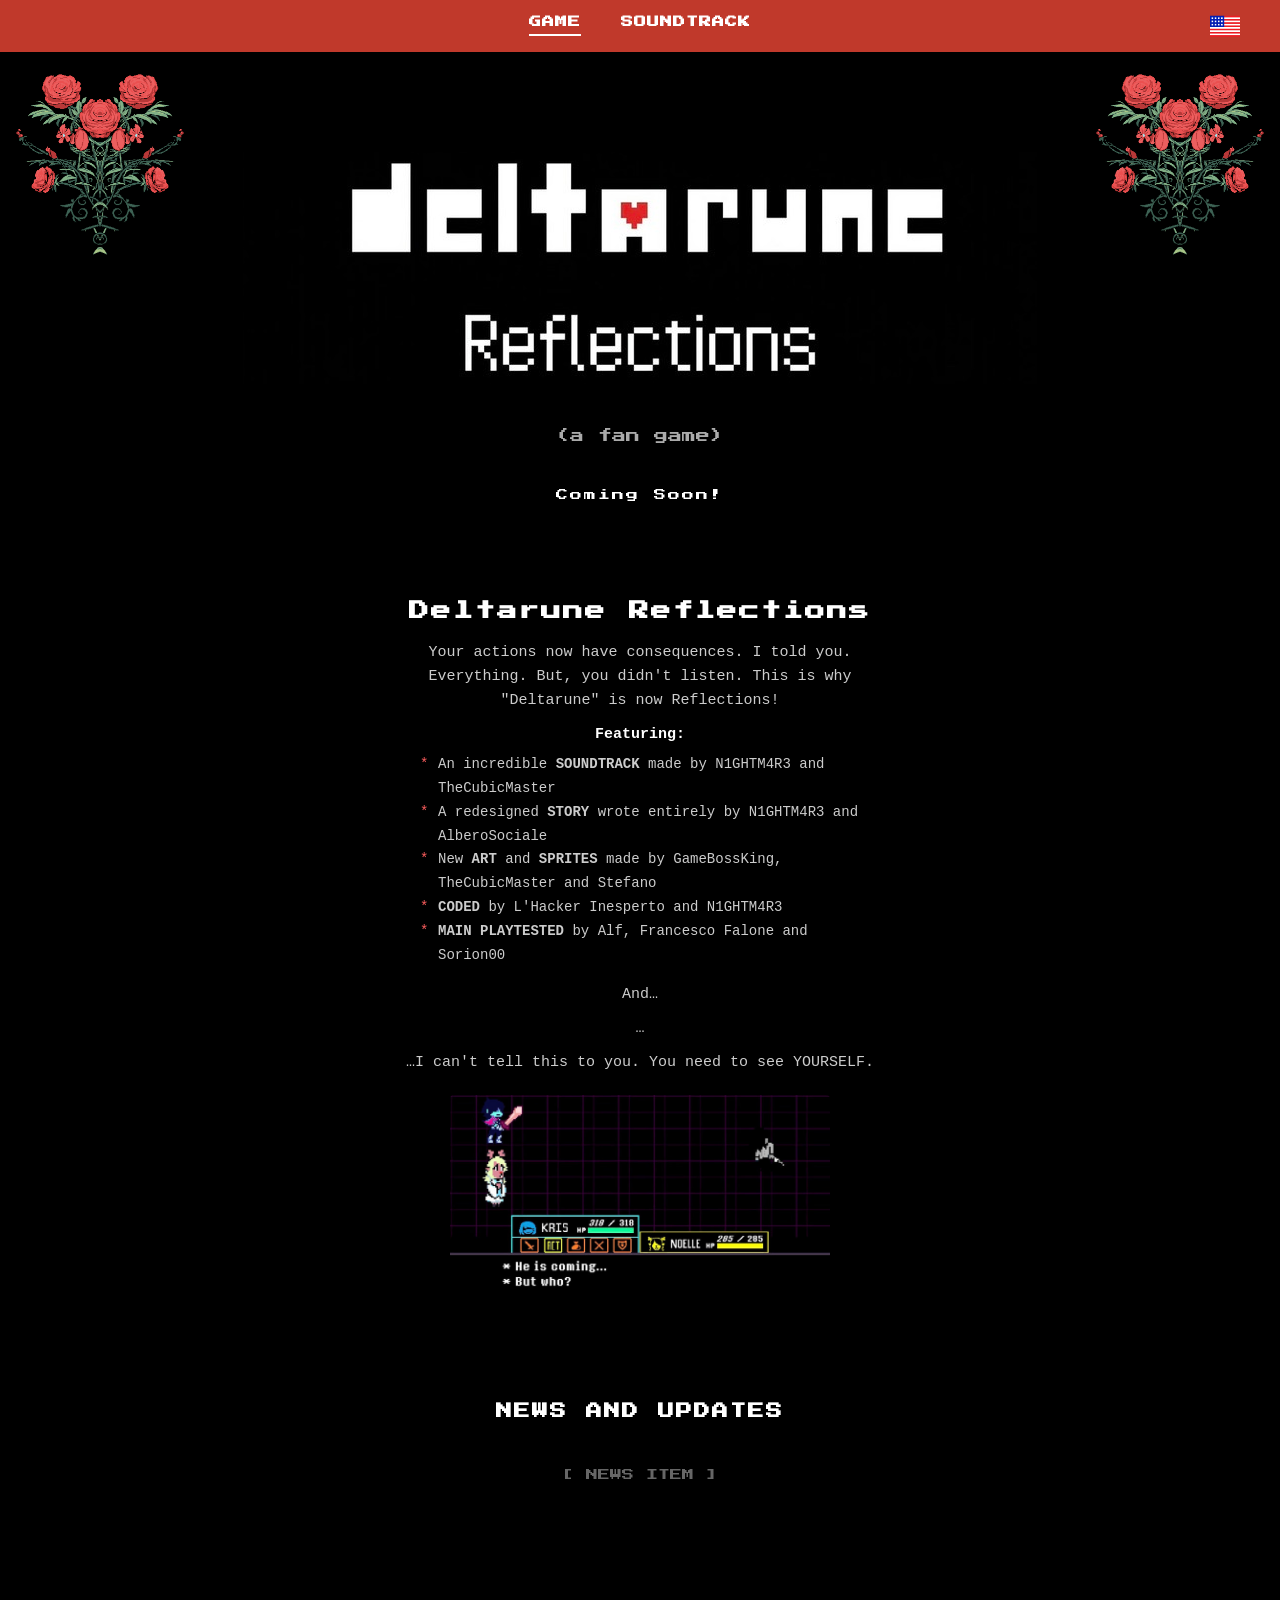
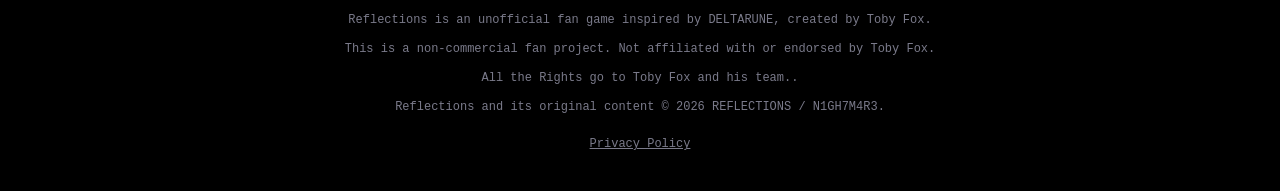
==== index.html @ c9e6603f "It's working i hope" ====
<!DOCTYPE html>
<html lang="en">
<head>
  <meta charset="UTF-8">
  <meta name="viewport" content="width=device-width, initial-scale=1.0">
  <title>Deltarune Reflections - a DELTARUNE fan game</title>

  <link rel="icon" type="image/jpeg" href="Originals/logo.jpeg">

  <link rel="preconnect" href="https://fonts.googleapis.com">
  <link rel="preconnect" href="https://fonts.gstatic.com" crossorigin>
  <link href="https://fonts.googleapis.com/css2?family=Press+Start+2P&display=swap" rel="stylesheet">

  <link rel="stylesheet" href="style.css">
</head>
<body>
  <script>
    window.location.href = "Deltarune Ref/index.html";
  </script>

</body>
</html>
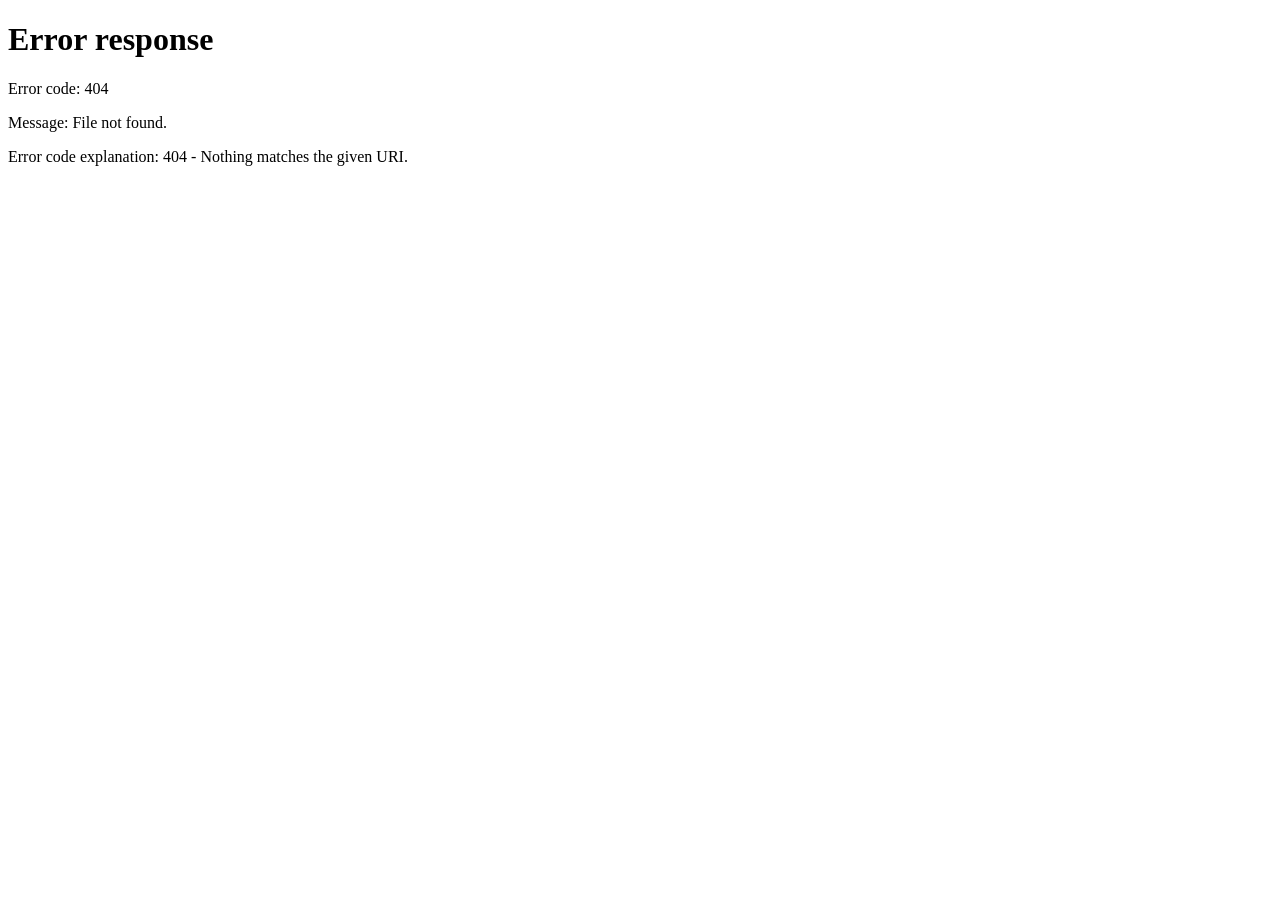
==== commit 99b7bf49: "aaaa" ====
--- a/index.html
+++ b/index.html
@@ -1,22 +1,11 @@
 <!DOCTYPE html>
-<html lang="en">
+<html lang="it">
 <head>
-  <meta charset="UTF-8">
-  <meta name="viewport" content="width=device-width, initial-scale=1.0">
-  <title>Deltarune Reflections - a DELTARUNE fan game</title>
-
-  <link rel="icon" type="image/jpeg" href="Originals/logo.jpeg">
-
-  <link rel="preconnect" href="https://fonts.googleapis.com">
-  <link rel="preconnect" href="https://fonts.gstatic.com" crossorigin>
-  <link href="https://fonts.googleapis.com/css2?family=Press+Start+2P&display=swap" rel="stylesheet">
-
-  <link rel="stylesheet" href="style.css">
+    <meta charset="UTF-8">
+    <meta http-equiv="refresh" content="0; url=Deltarune-reflections/index.html">
+    <title>Reindirizzamento in corso...</title>
 </head>
 <body>
-  <script>
-    window.location.href = "Deltarune Ref/index.html";
-  </script>
-
+    <p>Se non vieni reindirizzato automaticamente, <a href="Deltarune-reflections/index.html">clicca qui</a>.</p>
 </body>
-</html>
+</html>
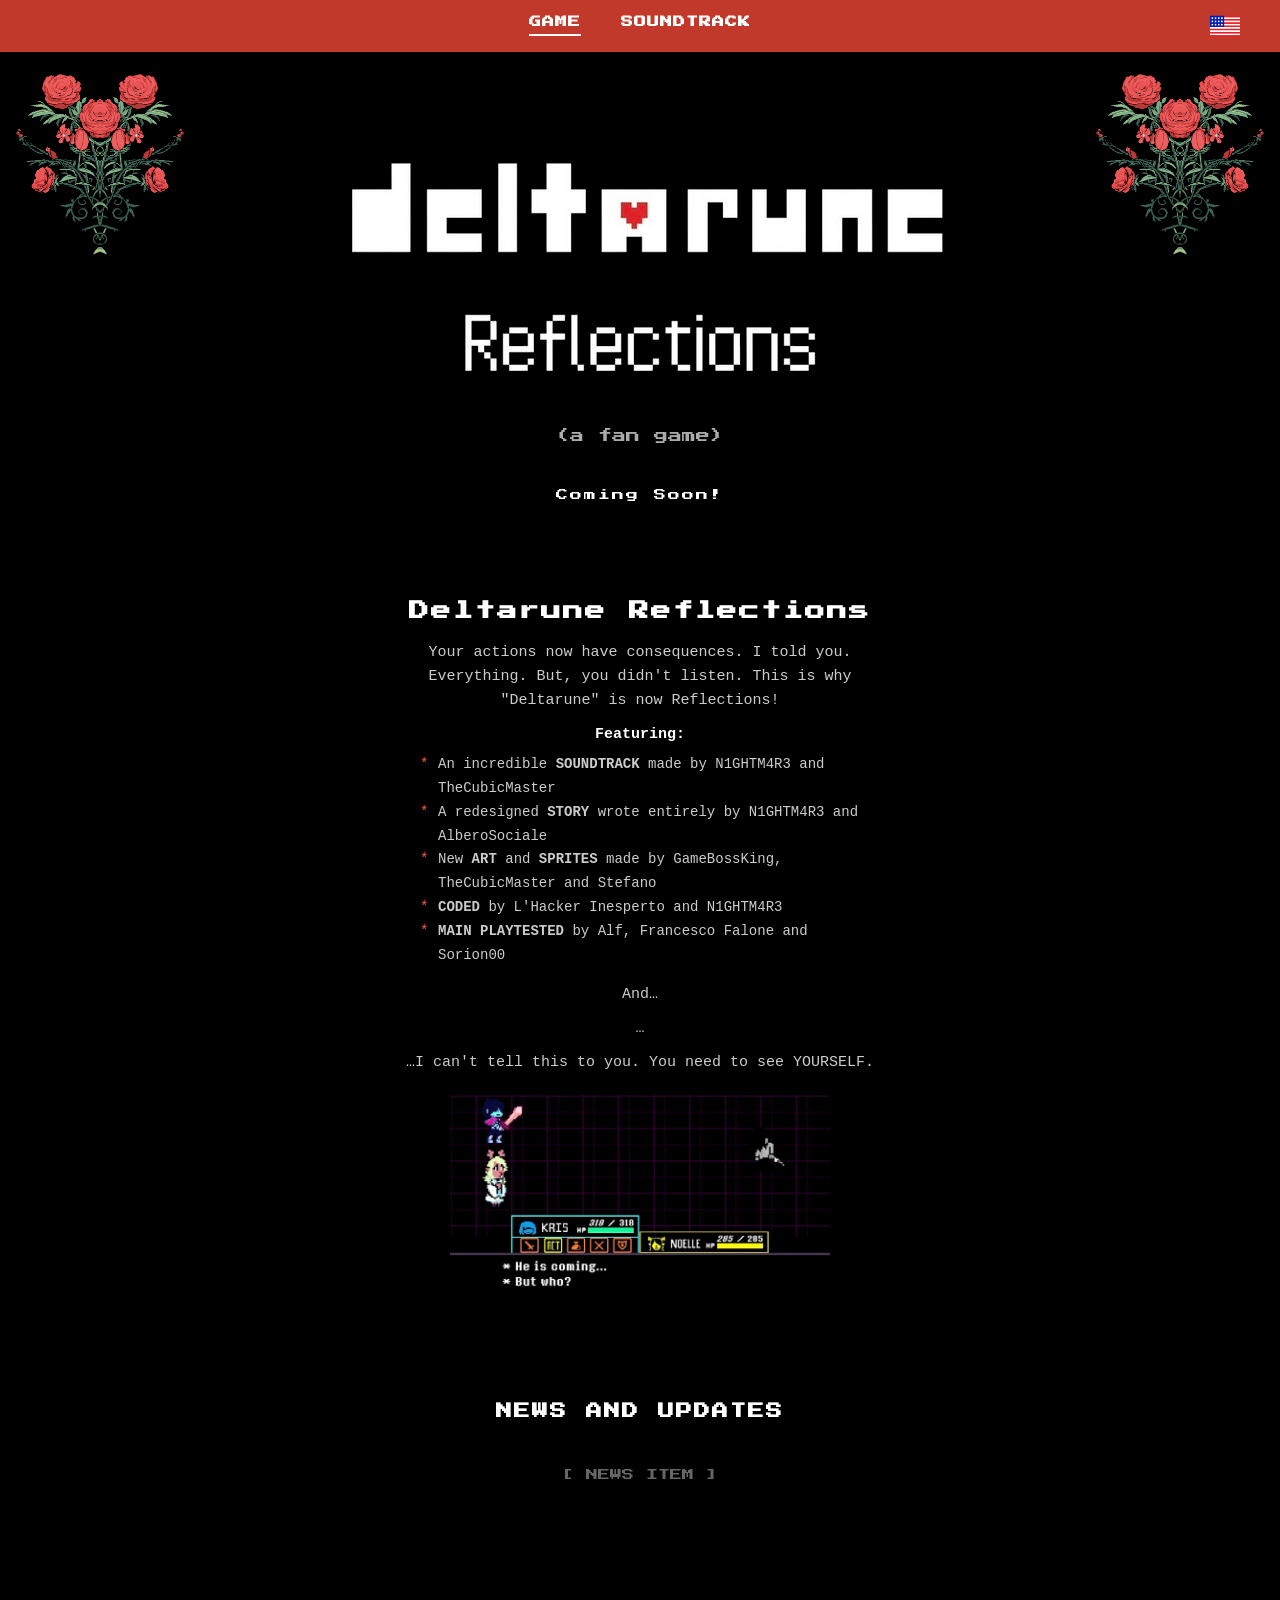
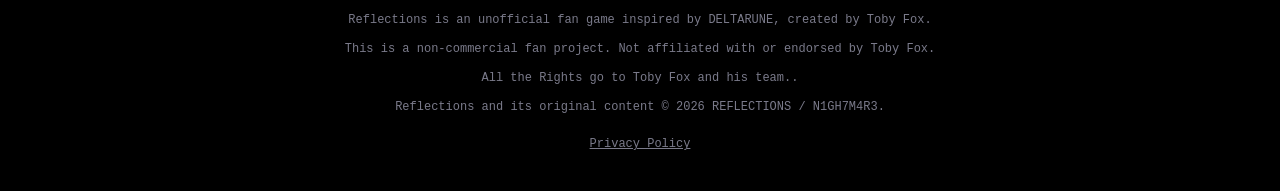
==== commit 16162e02: "MobileSupport" ====
--- a/index.html
+++ b/index.html
@@ -1,11 +1,22 @@
 <!DOCTYPE html>
-<html lang="it">
+<html lang="en">
 <head>
-    <meta charset="UTF-8">
-    <meta http-equiv="refresh" content="0; url=Deltarune-reflections/index.html">
-    <title>Reindirizzamento in corso...</title>
+  <meta charset="UTF-8">
+  <meta name="viewport" content="width=device-width, initial-scale=1.0">
+  <title>Deltarune Reflections - a DELTARUNE fan game</title>
+
+  <link rel="icon" type="image/jpeg" href="Originals/logo.jpeg">
+
+  <link rel="preconnect" href="https://fonts.googleapis.com">
+  <link rel="preconnect" href="https://fonts.gstatic.com" crossorigin>
+  <link href="https://fonts.googleapis.com/css2?family=Press+Start+2P&display=swap" rel="stylesheet">
+
+  <link rel="stylesheet" href="style.css">
 </head>
 <body>
-    <p>Se non vieni reindirizzato automaticamente, <a href="Deltarune-reflections/index.html">clicca qui</a>.</p>
+  <script>
+    window.location.href = "Deltarune Ref/index.html";
+  </script>
+
 </body>
-</html>+</html>
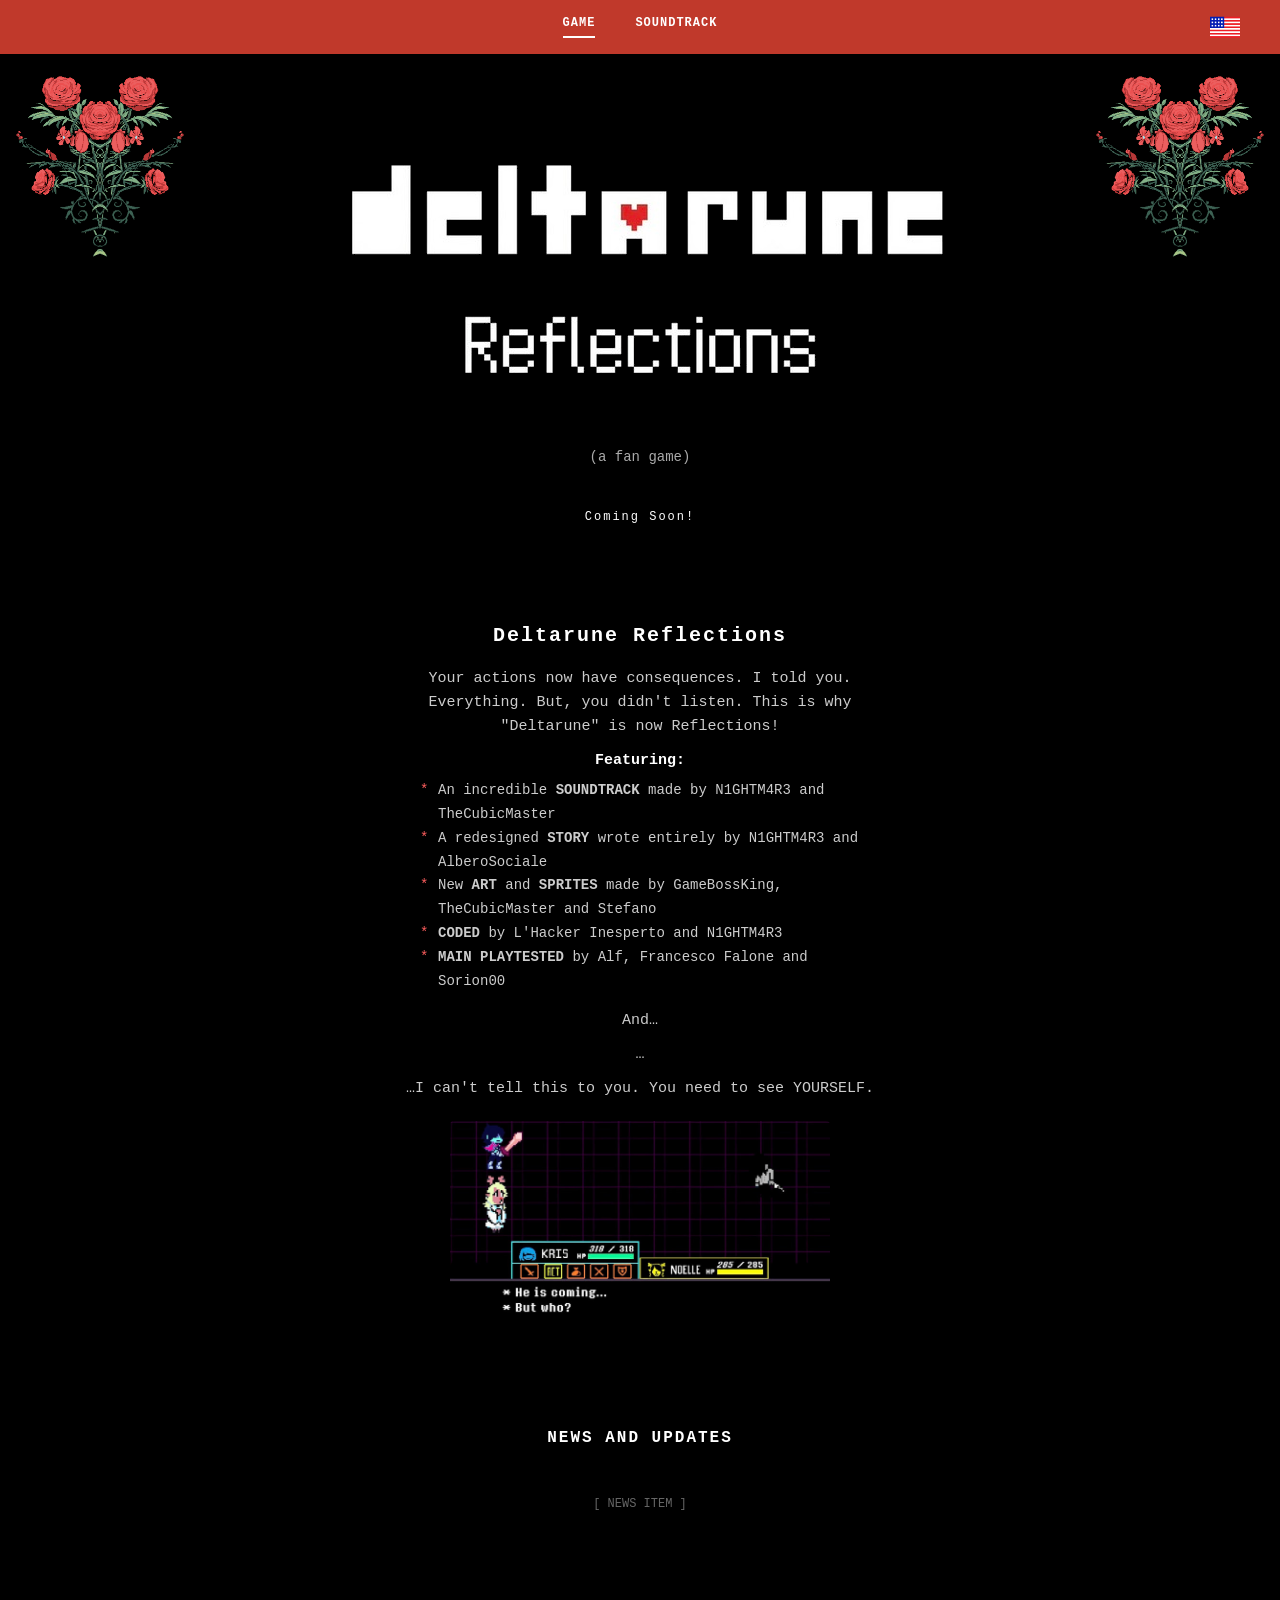
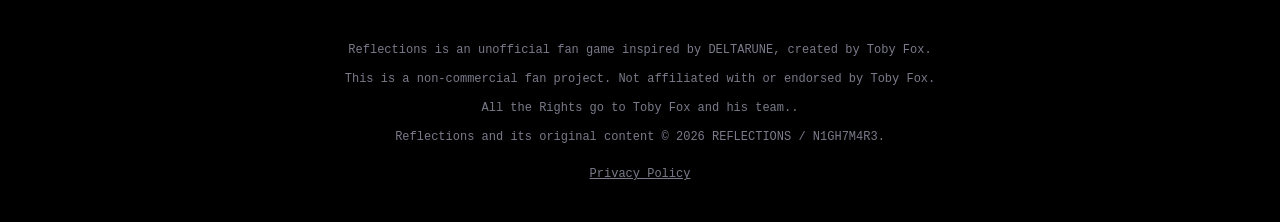
==== commit 0ef55b23: "Update index.html" ====
--- a/index.html
+++ b/index.html
@@ -15,7 +15,7 @@
 </head>
 <body>
   <script>
-    window.location.href = "Deltarune Ref/index.html";
+    window.location.href = "https://dreflections.github.io/Deltarune%20Ref/index.html";
   </script>
 
 </body>
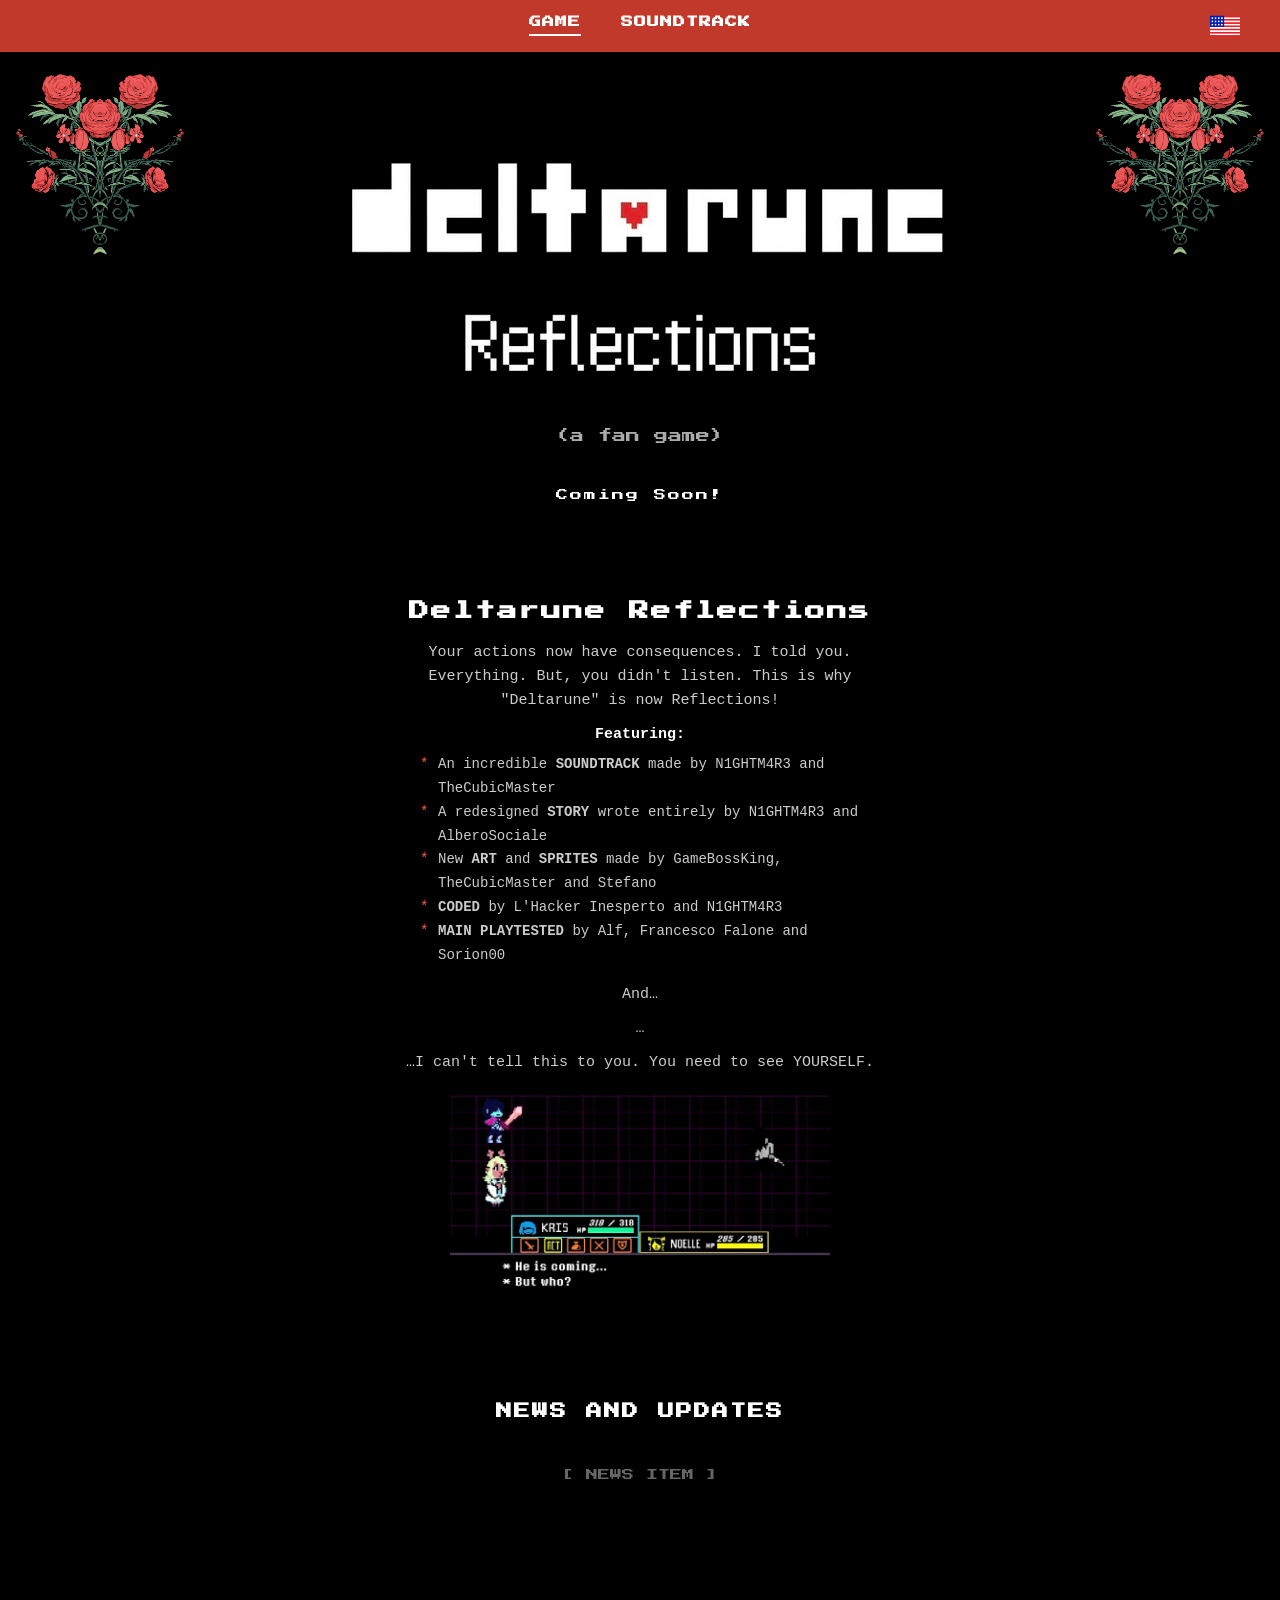
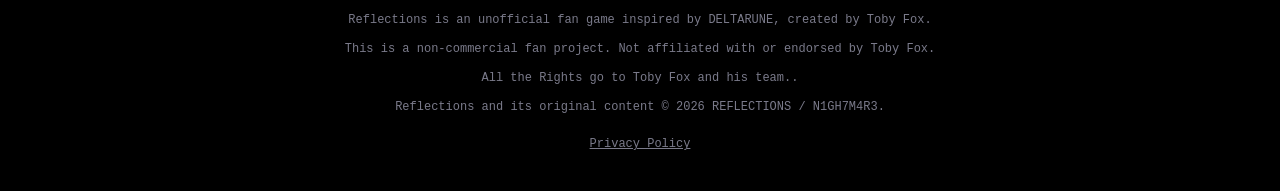
==== commit 04d16e02: "Update index.html" ====
--- a/index.html
+++ b/index.html
@@ -15,7 +15,7 @@
 </head>
 <body>
   <script>
-    window.location.href = "https://dreflections.github.io/Deltarune%20Ref/index.html";
+    window.location.href = "Deltarune%20Ref/index.html";
   </script>
 
 </body>
